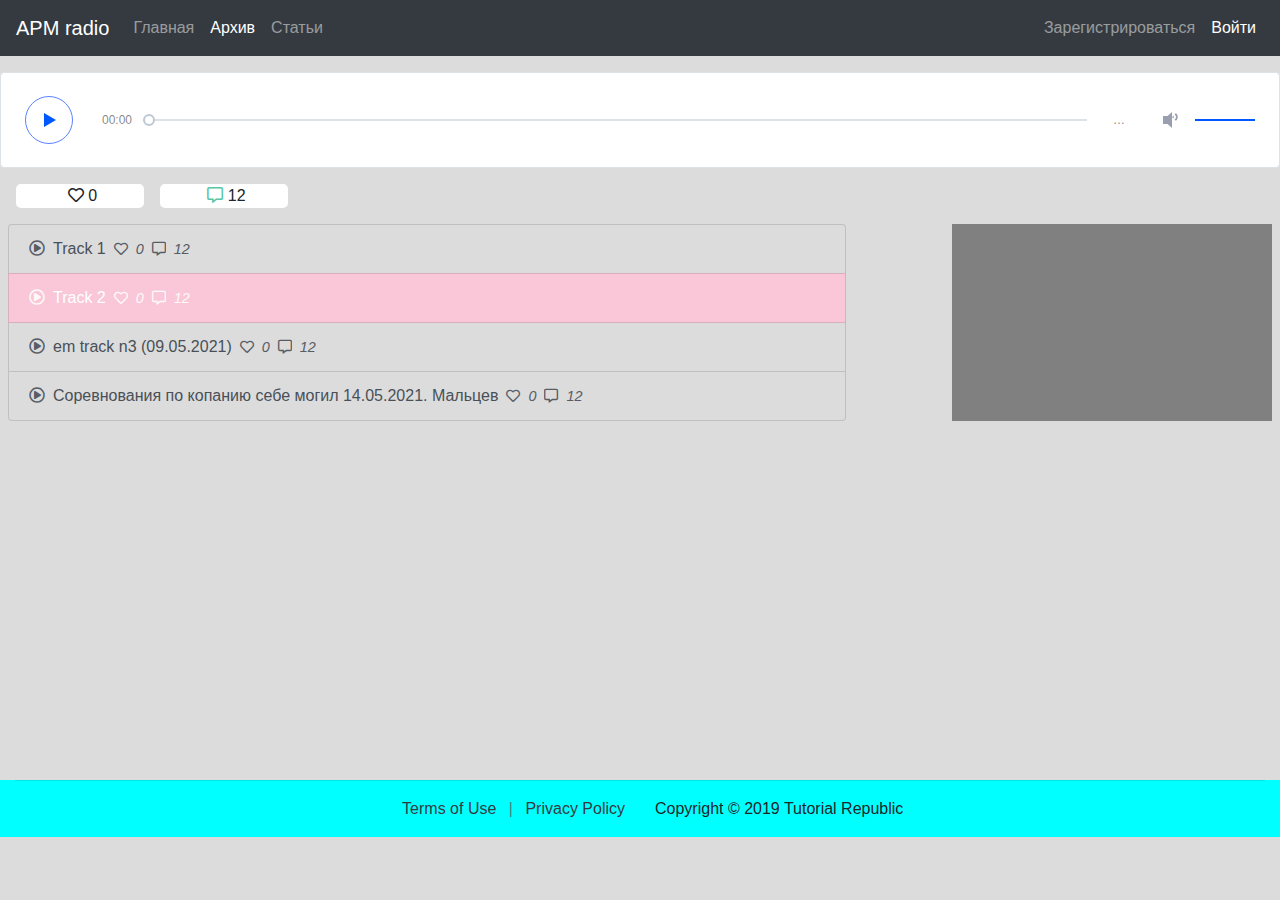
==== archive.html @ 882b4719 "add archive of streams" ====
<!DOCTYPE html>
<html lang="en" dir="ltr">
  <head>
    <meta charset="utf-8">
    <meta name="viewport" content="width=device-width, initial-scale=1, shrink-to-fit=no">
    <title>APM layout | archive</title>
    <script src="https://code.jquery.com/jquery-3.5.1.min.js"></script>
    <link rel="stylesheet" href="https://stackpath.bootstrapcdn.com/bootstrap/4.5.0/css/bootstrap.min.css">
    <link rel="stylesheet" href="css/style.css">
    <link rel="stylesheet" href="css/audio.css">
    <link rel="stylesheet" href="css/archive.css">
    <link rel="stylesheet" href="css/comments.css">
    <script src="https://cdn.jsdelivr.net/npm/popper.js@1.16.1/dist/umd/popper.min.js"></script>
    <script src="https://stackpath.bootstrapcdn.com/bootstrap/4.5.2/js/bootstrap.min.js"></script>
    <!-- Font Awesome CSS -->
    <link rel="stylesheet" href="https://use.fontawesome.com/releases/v5.15.3/css/all.css">
  </head>
  <body>
    <nav class="navbar navbar-expand-md navbar-dark bg-dark mb-0">
      <a href="#" class="navbar-brand mr-3">APM radio</a>
      <button type="button" class="navbar-toggler" data-toggle="collapse" data-target="#navbarCollapse">
        <span class="navbar-toggler-icon"></span>
      </button>
      <div class="collapse navbar-collapse" id="navbarCollapse">
        <div class="navbar-nav">
          <a href="index.html" class="nav-item nav-link active">Главная</a>
          <a href="#" class="nav-item nav-link">Архив</a>
          <a href="#" class="nav-item nav-link">Статьи</a>
        </div>
        <div class="navbar-nav ml-auto">
          <a href="#" class="nav-item nav-link">Зарегистрироваться</a>
          <a href="#" class="nav-item nav-link">Войти</a>
        </div>
      </div>
    </nav>
    <!-- radio element -->
    <audio preload="auto" controls>
			<source src="audio/kuky.mp3">
		</audio>
    <!-- radio social panel -->
    <div class="social-icons d-flex flex-row mb-3">
      <div class="ml-3 likes text-center">
        <i class="far fa-heart"></i>
        <span>0</span>
      </div>
      <div class="ml-3 comments-icon text-center">
        <i class="far fa-comment-alt"></i>
        <span>12</span>
      </div>
    </div>
		<script src="js/audioplayer.js"></script>
		<script>
			$(function() {
				$('audio').audioPlayer();
			});
		</script>
    <!-- commennts layout-->
    <div class="comments-wrapper container collapse">
      <!-- comments controls -->
      <div class="comments-ctrls">
        <span class="roll_up"> <i class="fas fa-angle-up fa-lg"></i></span>
      </div>
      <!-- input field -->
      <div class="input-group my-4">
        <textarea class="form-control" placeholder="Оставить комментарий"></textarea>
        <div class="input-group-append">
          <span class="input-group-text"><i class="fas fa-location-arrow"></i></span>
        </div>
      </div>
      <!-- comments messages -->
      <div class="comments">
        <!-- comment msg -->
        <div class="comment-msg">
          <!-- msg header -->
          <div class="comment-header d-flex flex-row">
            <a href="#">
              <div class="d-flex flex-row">
                <div class="avatar mr-2">MH</div><span class="my-auto">Michael Hartl</span>
              </div>
            </a>
            <!-- social panel -->
            <ul class="list-group list-group-horizontal social-panel ml-auto">
              <li class="list-group-item msg-likes"><i class="far fa-thumbs-up"></i><span>0</span></li>
              <li class="list-group-item msg-dislikes"><i class="fas fa-thumbs-down"></i><span>0</span></li>
              <li class="list-group-item reply"><span>Ответить</span></li>
              <li class="list-group-item ban"><i class="fas fa-ban"></i></li>
            </ul>
          </div>
          <!-- msg body -->
          <p>
            Lorem ipsum !ol dolor sit amet, consectetur adipisicing elit. Laborum nesciunt ipsum dolore
            error repellendus officiis aliquid a, vitae reprehenderit,
            accusantium vero, ad. Obcaecati numquam sapiente cupiditate.
            Praesentium eaque, quae error
          </p>
        </div>
        <!-- comment msg -->
        <div class="comment-msg">
          <!-- msg header -->
          <div class="comment-header d-flex flex-row">
            <a href="#">
              <div class="d-flex flex-row">
                <div class="avatar mr-2">MH</div><span class="my-auto">Michael Hartl</span>
              </div>
            </a>
            <!-- social panel -->
            <ul class="list-group list-group-horizontal social-panel ml-auto">
              <li class="list-group-item msg-likes"><i class="far fa-thumbs-up"></i><span>0</span></li>
              <li class="list-group-item msg-dislikes"><i class="fas fa-thumbs-down"></i><span>0</span></li>
              <li class="list-group-item reply"><span>Ответить</span></li>
              <li class="list-group-item ban"><i class="fas fa-ban"></i></li>
            </ul>
          </div>
          <!-- msg body -->
          <p>
            Lorem ipsum !ol dolor sit amet, consectetur adipisicing elit. Laborum nesciunt ipsum dolore
            error repellendus officiis aliquid a, vitae reprehenderit,
            accusantium vero, ad. Obcaecati numquam sapiente cupiditate.
            Praesentium eaque, quae error
          </p>
          <!-- comment responses -->
          <div class="comment-responses ml-2">
            <!-- comment response -->
            <div class="comment-msg">
              <!-- msg header -->
              <div class="comment-header d-flex flex-row">
                <a href="#">
                  <div class="d-flex flex-row">
                    <div class="avatar mr-2">MH</div><span class="my-auto">Michael Hartl</span>
                  </div>
                </a>
                <!-- social panel -->
                <ul class="list-group list-group-horizontal social-panel ml-auto">
                  <li class="list-group-item msg-likes"><i class="far fa-thumbs-up"></i><span>0</span></li>
                  <li class="list-group-item msg-dislikes"><i class="fas fa-thumbs-down"></i><span>0</span></li>
                  <li class="list-group-item reply"><span>Ответить</span></li>
                  <li class="list-group-item ban"><i class="fas fa-ban"></i></li>
                </ul>
              </div>
              <!-- msg body -->
              <p>
                Lorem ipsum !ol dolor sit amet, consectetur adipisicing elit. Laborum nesciunt ipsum dolore
                error repellendus  quae error
              </p>
              <!-- comment responses -->
              <div class="comment-responses ml-2">
                <!-- comment response -->
                <div class="comment-msg">
                  <!-- msg header -->
                  <div class="comment-header d-flex flex-row">
                    <a href="#">
                      <div class="d-flex flex-row">
                        <div class="avatar mr-2">MH</div><span class="my-auto">Michael Hartl</span>
                      </div>
                    </a>
                    <!-- social panel -->
                    <ul class="list-group list-group-horizontal social-panel ml-auto">
                      <li class="list-group-item msg-likes"><i class="far fa-thumbs-up"></i><span>0</span></li>
                      <li class="list-group-item msg-dislikes"><i class="fas fa-thumbs-down"></i><span>0</span></li>
                      <li class="list-group-item reply"><span>Ответить</span></li>
                      <li class="list-group-item ban"><i class="fas fa-ban"></i></li>
                    </ul>
                  </div>
                  <!-- msg body -->
                  <p>
                    Lorem ipsum !ol dolor sit amet, consectetur adipisicing elit. Laborum nesciunt ipsum dolore
                    error repellendus  quae error
                  </p>
                </div>
              </div>
            </div>
            <!-- comment response -->
            <div class="comment-msg">
              <!-- msg header -->
              <div class="comment-header d-flex flex-row">
                <a href="#">
                  <div class="d-flex flex-row">
                    <div class="avatar mr-2">MH</div><span class="my-auto">Michael Hartl</span>
                  </div>
                </a>
                <!-- social panel -->
                <ul class="list-group list-group-horizontal social-panel ml-auto">
                  <li class="list-group-item msg-likes"><i class="far fa-thumbs-up"></i><span>0</span></li>
                  <li class="list-group-item msg-dislikes"><i class="fas fa-thumbs-down"></i><span>0</span></li>
                  <li class="list-group-item reply"><span>Ответить</span></li>
                  <li class="list-group-item ban"><i class="fas fa-ban"></i></li>
                </ul>
              </div>
              <!-- msg body -->
              <p>
                Lorem ipsum !ol dolor sit amet, consectetur adipisicing elit. Laborum nesciunt ipsum dolore
                error repellendus  quae error
              </p>
            </div>
          </div>
        </div>
      </div>
      <!-- input field -->
      <div class="input-group my-4">
        <textarea class="form-control" placeholder="Оставить комментарий"></textarea>
        <div class="input-group-append">
          <span class="input-group-text"><i class="fas fa-location-arrow"></i></span>
        </div>
      </div>
    </div>
    <div class="content-wrapper" style="min-height: 60vh;">
      <div class="container-fluid">
        <div class="row">
          <!-- tracklist -->
          <div class="list-group col-lg-8 ml-2">
            <a href="audio/track-1.mp3" class="list-group-item list-group-item-action track-item" aria-current="true"><i class="far fa-play-circle"></i>Track 1<i class="far fa-heart fa-sm mx-2"></i><span>0</span><i class="far fa-comment-alt fa-sm mx-2"></i><span>12</span></a>
            <a href="audio/track-2.mp3" class="list-group-item list-group-item-action track-item active" aria-current="true"><i class="far fa-play-circle"></i>Track 2<i class="far fa-heart fa-sm mx-2"></i><span>0</span><i class="far fa-comment-alt fa-sm mx-2"></i><span>12</span></a>
            <a href="https://podcast-media.zenolive.com/media/agxzfnplbm8tc3RhdHNyFgsSCU1lZGlhSXRlbRiAgLDq1InUCwyiAQdsaWJyYXJ5.mp3" class="list-group-item list-group-item-action track-item"><i class="far fa-play-circle"></i>em track n3 (09.05.2021)<i class="far fa-heart fa-sm mx-2"></i><span>0</span><i class="far fa-comment-alt fa-sm mx-2"></i><span>12</span></a>
            <a href="#" class="list-group-item list-group-item-action track-item"><i class="far fa-play-circle"></i>Соревнования по копанию себе могил 14.05.2021. Мальцев<i class="far fa-heart fa-sm mx-2"></i><span>0</span><i class="far fa-comment-alt fa-sm mx-2"></i><span>12</span></a>
          </div>
          <!-- sidebar -->
          <div class="right-sidebar d-none d-lg-block col-lg-3 ml-auto mr-2">
          </div>
        </div>
      </div>
    </div>


    <footer>
      <div class="container-fluid">
        <hr>
        <div class="row px-1">
          <div class="col-md-6 text-md-right">
            <a href="#" class="text-dark">Terms of Use</a>
            <span class="text-muted mx-2">|</span>
            <a href="#" class="text-dark">Privacy Policy</a>
          </div>
          <div class="col-md-6">
            <p>Copyright &copy; 2019 Tutorial Republic</p>
          </div>
        </div>
      </div>
    </footer>
    <script src="js/archive_funcs.js"></script>
    <script src="js/comments_funcs.js"></script>
  </body>
</html>
---- css/style.css ----
* {
  margin:0;
  padding:0;
}
.no-hover {
  pointer-events: none;
}
body {
  background-color: #dcdcdd;
}
footer {
  min-height: 40px;
  background: aqua;
}

/* radio element */
.radio-container {
  position: relative;
  width: 100%;
  padding-top: 15%;
  max-width: 760px;

}
.radio-container .inner {
  position: absolute;
  top: 0;
  left: 0;
  right: 0;
  bottom: 0;
  max-height: 120px;
  outline: 1px solid grey;
}
.radio-logo {
  float: left;
  width: 25%;
  background-color: floralwhite;
  /* text formating */
  word-wrap: break-word;
}
.radio-body {
  float: left;
  background-color: gainsboro;
  width: 75%;
}
.play-pause i {
  font-size: 4rem;
  margin-top: 30px;
}
/* page content */

/* chat sidebar */
.chat-sidebar {
  height: calc(100vh - 150px);
  background-color: pink;
  border: 1px solid grey;
  box-sizing: border-box;
}
/* carousel and sidebars */
.carousel_and_sidebars div {
  height: 50vh;
}
.carousel {
  background: linear-gradient(to bottom right, #0d0220, #200253);
}
.carousel-item .img-vertical, .carousel img {
  height: 50vh;
  object-fit: contain;
}
.carousel-item .img-horizontal {
  height: 50vh;
  width: auto;
  object-fit: contain;
}
/* left sidebar */
div.left-sidebar, div.right-sidebar {
  display: none;
  background-color: grey;
  padding: 15px 5px 15px 15px;
}
div.left-sidebar h6, div.right-sidebar h6 {
  font-weight: bold;
}
/* news and sidebars */
.news-column .img-vertical {
  object-fit: contain;
  width: 100%;
  max-height: 40vh;
}
---- css/audio.css ----
.audioplayer {
    display: flex;
    flex-direction: row;
    box-sizing: border-box;
    margin: 1em 0;
    padding: 0 24px;
    width: 100%;
    height: 96px;
    align-items: center;
    border: 1px solid #DDE2E6;
    border-radius: 4px;
    background: #fff;
}

.audioplayer-playpause {
    display: flex;
    justify-content: center;
    align-items: center;
    width: 48px;
    height: 48px;
    border-radius: 50%;
    cursor: pointer;
    transition: all .2s ease-in-out;
}

.audioplayer:not(.audioplayer-playing) .audioplayer-playpause {
    background: rgba(91, 130, 255, 0);
    border: 1px solid #5B82FF;
}

.audioplayer:not(.audioplayer-playing) .audioplayer-playpause:hover {
    background: rgba(91, 130, 255, 0.1);
}

.audioplayer-playing .audioplayer-playpause {
    background: rgba(253, 79, 26, 0);
    border: 1px solid #FD4F1A;
}

.audioplayer-playing .audioplayer-playpause:hover {
    background: rgba(235, 79, 26, 0.1);
}

.audioplayer:not(.audioplayer-playing) .audioplayer-playpause a {
    content: '';
    justify-content: center;
    width: 0;
    height: 0;
    margin-left: 2px;
    border-top: 7px solid transparent;
    border-right: none;
    border-bottom: 7px solid transparent;
    border-left: 12px solid #0059FF;
}

.audioplayer-playing .audioplayer-playpause a {
    content: '';
    display: flex;
    justify-content: space-between;
    width: 12px;
    height: 14px;
}

.audioplayer-playing .audioplayer-playpause a::before, .audioplayer-playing .audioplayer-playpause a::after {
    content: '';
    width: 4px;
    height: 14px;
    background-color: #FD4F1A;
}

.audioplayer-time {
    display: flex;
    width: 40px;
    justify-content:center;
    font-size: 12px;
    color: rgba(51, 51 ,51, .6)
}

.audioplayer-time-current {
    margin-left: 24px;
}

.audioplayer-time-duration {
    margin-right: 24px;
}

.audioplayer-bar {
    position: relative;
    display: flex;
    margin: 0 12px;
    height: 12px;
    flex-basis: 0;
    flex-grow: 1;
    cursor: pointer;
}

.audioplayer-bar::before {
    content: '';
    position: absolute;
    top: 5px;
    width: 100%;
    height: 2px;
    background-color: #DDE2E6;
}

.audioplayer-bar > div {
    position: absolute;
    left: 0;
    top: 5px;
}
.audioplayer-bar-loaded {
    z-index: 1;
    height: 2px;
    background: #BEC8D2;
}

.audioplayer-bar-played {
    flex-direction: row-reverse;
    z-index: 2;
    height: 2px;
    background: -webkit-linear-gradient(left,#0059FF,#09B1FA);
}

.audioplayer-bar-played::after {
    display: flex;
    position: absolute;
    content: '';
    box-sizing: border-box;
    top: -5px;
    right: -1px;
    margin-right: -5px;
    width: 12px;
    height: 12px;
    background-color: #fff;
    border-radius: 6px;
}

.audioplayer:not(.audioplayer-playing) .audioplayer-bar-played::after {
    border: 2px solid #BEC8D2;
}

.audioplayer-playing .audioplayer-bar-played::after {
    border: 2px solid #0059FF;

}

.audioplayer-volume {
    display: flex;
    align-items: center;
}

.audioplayer-volume-button {
    display: flex;
    align-items: center;
    width: 24px;
    height: 24px;
    cursor: pointer;
}

.audioplayer-volume-button a {
    display: flex;
    width: 6px;
    height: 8px;
    background-color: #9A9FB0;
    position: relative;
}

.audioplayer-volume-button a:before, .audioplayer-volume-button a:after {
    content: '';
    position: absolute;
}

.audioplayer-volume-button a:before {
    width: 0;
    height: 0;
    border-top: 8px solid transparent;
    border-right: 9px solid #9A9FB0;
    border-bottom: 8px solid transparent;
    border-left: none;
    top: -4px;
}

.audioplayer:not(.audioplayer-mute) .audioplayer-volume-button a:after {
    left: 10px;
    top: -2px;
    width: 6px;
    height: 6px;
    border: 6px double #9A9FB0;
    border-width: 6px 6px 0 0;
    border-radius: 0 12px 0 0;
    transform: rotate(45deg);
}

.audioplayer-mute .audioplayer-volume-button a {
    background-color: #FD4F1A;
}

.audioplayer-mute .audioplayer-volume-button a:before {
    border-right: 9px solid #FD4F1A;
}

.audioplayer-volume-adjust {
    display: flex;
    align-items: center;
    margin-left: 8px;
}

.audioplayer-volume-adjust > div {
    position: relative;
    display: flex;
    width: 60px;
    height: 2px;
    cursor: pointer;
    background-color: #BEC8D2;
}

.audioplayer-volume-adjust div div {
    position: absolute;
    top: 0;
    left: 0;
    height: 2px;
    background-color: #0059FF;
}

/* responsive | you can change the max-width value to match your theme */

@media screen and (max-width: 679px) {
    .audioplayer-volume-adjust {
        display: none;
    }
}
---- css/archive.css ----
/* tracklist */
.list-group-item {
  background: #dcdcdd;
}
.list-group-item:hover {
  background: #b9b9c1;
}
.list-group-item.active {
  background: #f9c7d8;
  border-color: rgba(0,0,0,.125);
}
.list-group-item i {
  margin-right: 0.5rem;
  opacity: 0.9;
}
/* social panel */
a.track-item span:nth-child(n+2) {
  font-size: 0.9rem;
  font-style: oblique;
  opacity: 0.9;
}
---- css/comments.css ----
/* social panel */
.likes, .comments-icon {
  width: 10%;
  border-radius: 5px;
  background-color: white;
  padding-left: 5px;
}
.likes i, .comments-icon i {
  cursor: pointer;
}
.comments-icon i {
  color: #58c7a6;
}
.likes i:hover {
  opacity: 0.7;
}
.comments-icon i:hover {
  text-shadow: 1px 1px 10px #2fa1e6;;
}
.comments-wrapper {
  min-height: 50vh;
  background: white;
  margin-bottom: 1rem;
  padding-top: 1rem;
  padding-bottom: 1rem;
}
.comments-ctrls i {
  float: right;
  color: #58c7a6;
  cursor: pointer;
}
.comments-ctrls i:hover {
  text-shadow: 1px 1px 10px #2fa1e6;
}
/* comments inputs */
.input-group-text i {
  transform: rotate(43deg);
}
.input-group-text:hover {
  color: #ffc0cb;
}

/* comments messages */

/* message header */

.avatar {
  height: 6vw;
  width: 6vw;
  min-width: 28px;
  min-height: 28px;
  max-height: 58px;
  max-width: 58px;
  border-radius: 50%;
  background-color: pink;
  display: flex;
  align-items: center;
  justify-content: center;
  font-weight: bold;
  color: white;
  overflow: hidden;
}
/* social panel */
.comment-header .list-group-item {
  padding: 5px 5px 0;
  margin-top: 5px;
  margin-bottom: 5px;
  border-color: transparent;
  cursor: pointer;
  opacity: 0.7;
}
.comments-wrapper a {
  text-decoration: none;
  color: black;
  pointer-events: none;
}
.comments-wrapper li {
  background: transparent;
  color: black;
}
.comment-responses {
  border-left: 1px solid grey;
  padding: 0 10px;
}
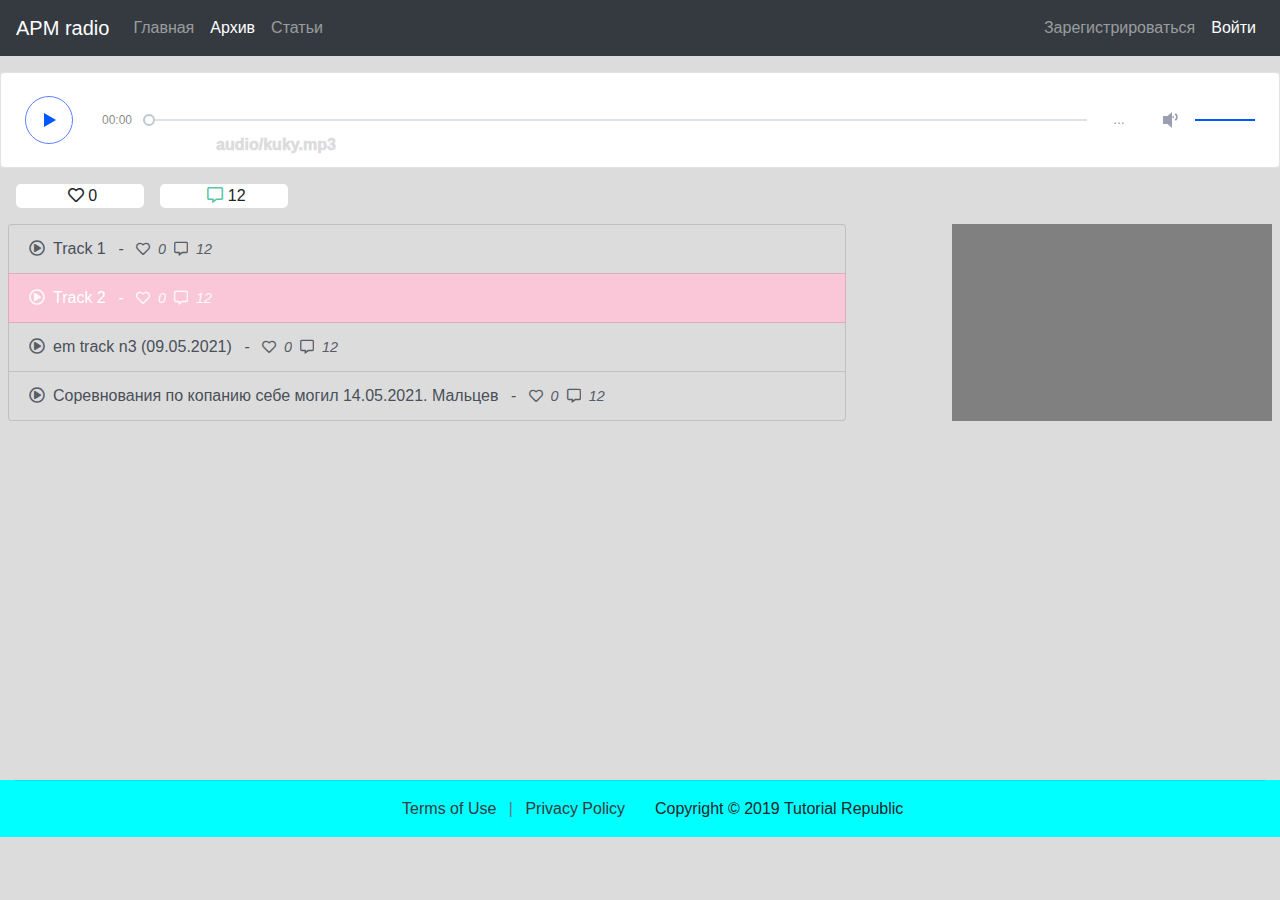
==== commit 3492a2bc: "add display of track title on the player" ====
--- a/archive.html
+++ b/archive.html
@@ -37,6 +37,12 @@
     <audio preload="auto" controls>
 			<source src="audio/kuky.mp3">
 		</audio>
+    <!-- track title -->
+    <div class="container-fluid">
+      <div class="track-title ml-3">
+      <span>Herer goes the track title</span>
+      </div>
+    </div>
     <!-- radio social panel -->
     <div class="social-icons d-flex flex-row mb-3">
       <div class="ml-3 likes text-center">
@@ -203,15 +209,16 @@
         </div>
       </div>
     </div>
+    <!-- tracklist layout -->
     <div class="content-wrapper" style="min-height: 60vh;">
       <div class="container-fluid">
         <div class="row">
           <!-- tracklist -->
           <div class="list-group col-lg-8 ml-2">
-            <a href="audio/track-1.mp3" class="list-group-item list-group-item-action track-item" aria-current="true"><i class="far fa-play-circle"></i>Track 1<i class="far fa-heart fa-sm mx-2"></i><span>0</span><i class="far fa-comment-alt fa-sm mx-2"></i><span>12</span></a>
-            <a href="audio/track-2.mp3" class="list-group-item list-group-item-action track-item active" aria-current="true"><i class="far fa-play-circle"></i>Track 2<i class="far fa-heart fa-sm mx-2"></i><span>0</span><i class="far fa-comment-alt fa-sm mx-2"></i><span>12</span></a>
-            <a href="https://podcast-media.zenolive.com/media/agxzfnplbm8tc3RhdHNyFgsSCU1lZGlhSXRlbRiAgLDq1InUCwyiAQdsaWJyYXJ5.mp3" class="list-group-item list-group-item-action track-item"><i class="far fa-play-circle"></i>em track n3 (09.05.2021)<i class="far fa-heart fa-sm mx-2"></i><span>0</span><i class="far fa-comment-alt fa-sm mx-2"></i><span>12</span></a>
-            <a href="#" class="list-group-item list-group-item-action track-item"><i class="far fa-play-circle"></i>Соревнования по копанию себе могил 14.05.2021. Мальцев<i class="far fa-heart fa-sm mx-2"></i><span>0</span><i class="far fa-comment-alt fa-sm mx-2"></i><span>12</span></a>
+            <a href="audio/track-1.mp3" class="list-group-item list-group-item-action track-item" aria-current="true"><i class="far fa-play-circle"></i>Track 1 <em class="ml-2"> - </em><i class="far fa-heart fa-sm mx-2"></i><span>0</span><i class="far fa-comment-alt fa-sm mx-2"></i><span>12</span></a>
+            <a href="audio/track-2.mp3" class="list-group-item list-group-item-action track-item active" aria-current="true"><i class="far fa-play-circle"></i>Track 2<em class="ml-2"> - </em><i class="far fa-heart fa-sm mx-2"></i><span>0</span><i class="far fa-comment-alt fa-sm mx-2"></i><span>12</span></a>
+            <a href="https://podcast-media.zenolive.com/media/agxzfnplbm8tc3RhdHNyFgsSCU1lZGlhSXRlbRiAgLDq1InUCwyiAQdsaWJyYXJ5.mp3" class="list-group-item list-group-item-action track-item"><i class="far fa-play-circle"></i>em track n3 (09.05.2021)<em class="ml-2"> - </em><i class="far fa-heart fa-sm mx-2"></i><span>0</span><i class="far fa-comment-alt fa-sm mx-2"></i><span>12</span></a>
+            <a href="#" class="list-group-item list-group-item-action track-item"><i class="far fa-play-circle"></i>Соревнования по копанию себе могил 14.05.2021. Мальцев<em class="ml-2"> - </em><i class="far fa-heart fa-sm mx-2"></i><span>0</span><i class="far fa-comment-alt fa-sm mx-2"></i><span>12</span></a>
           </div>
           <!-- sidebar -->
           <div class="right-sidebar d-none d-lg-block col-lg-3 ml-auto mr-2">
--- a/css/archive.css
+++ b/css/archive.css
@@ -19,3 +19,16 @@
   font-style: oblique;
   opacity: 0.9;
 }
+/* track title */
+.track-title {
+  display: ;
+  position: relative;
+}
+.track-title span {
+  font-weight: 1000;
+  color: #dcdcdd;
+  display: inline-block;
+  position: absolute;
+  bottom: 3vh;
+  left: 15%;
+}
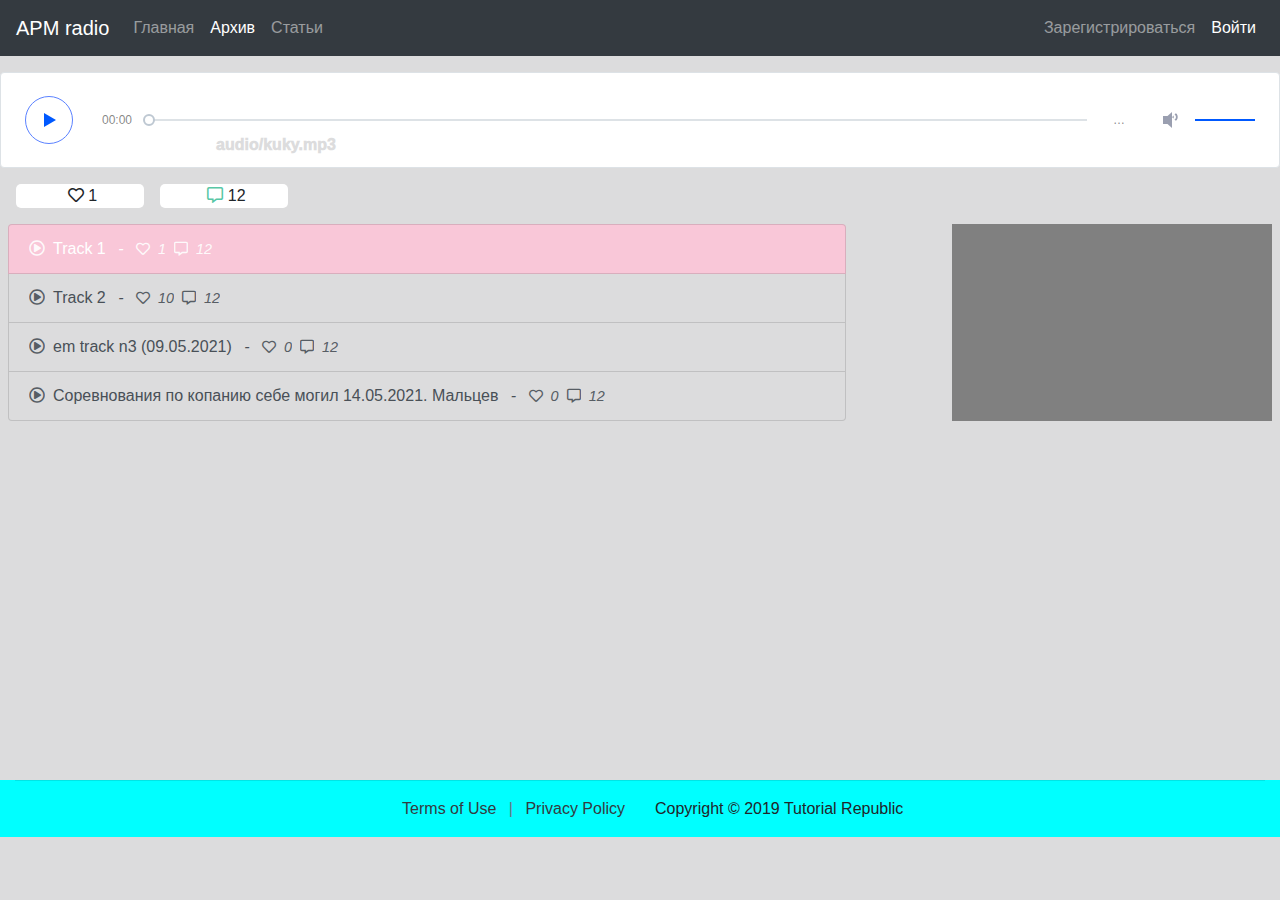
==== commit 5023435d: "add function of adding number of likes and comments below player" ====
--- a/archive.html
+++ b/archive.html
@@ -14,6 +14,8 @@
     <script src="https://stackpath.bootstrapcdn.com/bootstrap/4.5.2/js/bootstrap.min.js"></script>
     <!-- Font Awesome CSS -->
     <link rel="stylesheet" href="https://use.fontawesome.com/releases/v5.15.3/css/all.css">
+    <!-- scrolling engine -->
+    <script src="js/jquery.nicescroll.min.js"></script>
   </head>
   <body>
     <nav class="navbar navbar-expand-md navbar-dark bg-dark mb-0">
@@ -215,8 +217,8 @@
         <div class="row">
           <!-- tracklist -->
           <div class="list-group col-lg-8 ml-2">
-            <a href="audio/track-1.mp3" class="list-group-item list-group-item-action track-item" aria-current="true"><i class="far fa-play-circle"></i>Track 1 <em class="ml-2"> - </em><i class="far fa-heart fa-sm mx-2"></i><span>0</span><i class="far fa-comment-alt fa-sm mx-2"></i><span>12</span></a>
-            <a href="audio/track-2.mp3" class="list-group-item list-group-item-action track-item active" aria-current="true"><i class="far fa-play-circle"></i>Track 2<em class="ml-2"> - </em><i class="far fa-heart fa-sm mx-2"></i><span>0</span><i class="far fa-comment-alt fa-sm mx-2"></i><span>12</span></a>
+            <a href="audio/track-1.mp3" class="list-group-item list-group-item-action track-item active" aria-current="true"><i class="far fa-play-circle"></i>Track 1 <em class="ml-2"> - </em><i class="far fa-heart fa-sm mx-2"></i><span>1</span><i class="far fa-comment-alt fa-sm mx-2"></i><span>12</span></a>
+            <a href="audio/track-2.mp3" class="list-group-item list-group-item-action track-item" aria-current="true"><i class="far fa-play-circle"></i>Track 2<em class="ml-2"> - </em><i class="far fa-heart fa-sm mx-2"></i><span>10</span><i class="far fa-comment-alt fa-sm mx-2"></i><span>12</span></a>
             <a href="https://podcast-media.zenolive.com/media/agxzfnplbm8tc3RhdHNyFgsSCU1lZGlhSXRlbRiAgLDq1InUCwyiAQdsaWJyYXJ5.mp3" class="list-group-item list-group-item-action track-item"><i class="far fa-play-circle"></i>em track n3 (09.05.2021)<em class="ml-2"> - </em><i class="far fa-heart fa-sm mx-2"></i><span>0</span><i class="far fa-comment-alt fa-sm mx-2"></i><span>12</span></a>
             <a href="#" class="list-group-item list-group-item-action track-item"><i class="far fa-play-circle"></i>Соревнования по копанию себе могил 14.05.2021. Мальцев<em class="ml-2"> - </em><i class="far fa-heart fa-sm mx-2"></i><span>0</span><i class="far fa-comment-alt fa-sm mx-2"></i><span>12</span></a>
           </div>
--- a/css/comments.css
+++ b/css/comments.css
@@ -18,11 +18,12 @@
   text-shadow: 1px 1px 10px #2fa1e6;;
 }
 .comments-wrapper {
-  min-height: 50vh;
+  max-height: 90vh;
   background: white;
   margin-bottom: 1rem;
   padding-top: 1rem;
   padding-bottom: 1rem;
+  overflow: hidden;
 }
 .comments-ctrls i {
   float: right;
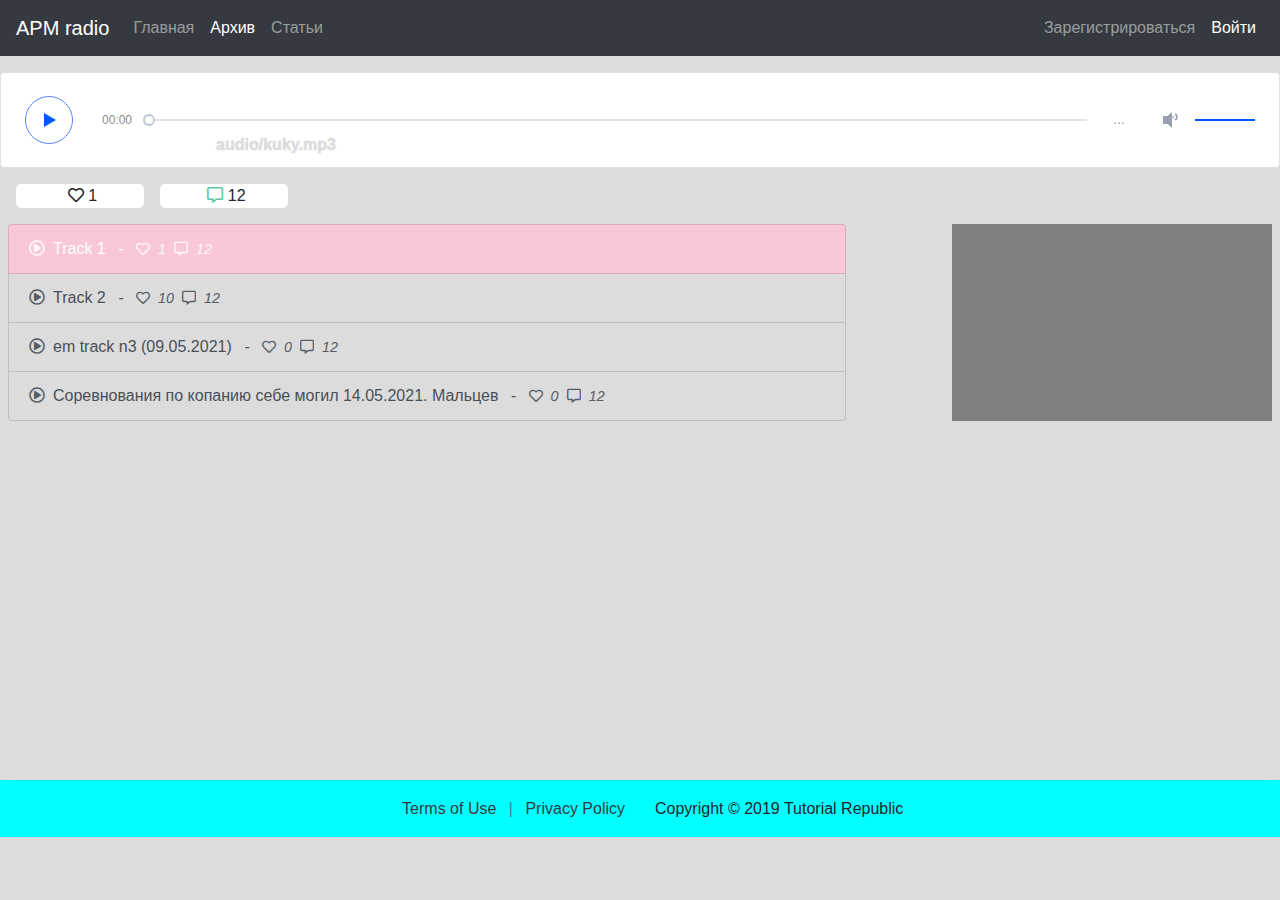
==== commit 1bd24c84: "add function to reply on comments" ====
--- a/archive.html
+++ b/archive.html
@@ -68,13 +68,6 @@
       <div class="comments-ctrls">
         <span class="roll_up"> <i class="fas fa-angle-up fa-lg"></i></span>
       </div>
-      <!-- input field -->
-      <div class="input-group my-4">
-        <textarea class="form-control" placeholder="Оставить комментарий"></textarea>
-        <div class="input-group-append">
-          <span class="input-group-text"><i class="fas fa-location-arrow"></i></span>
-        </div>
-      </div>
       <!-- comments messages -->
       <div class="comments">
         <!-- comment msg -->
@@ -216,7 +209,7 @@
       <div class="container-fluid">
         <div class="row">
           <!-- tracklist -->
-          <div class="list-group col-lg-8 ml-2">
+          <div class="list-group tracklist col-lg-8 ml-2">
             <a href="audio/track-1.mp3" class="list-group-item list-group-item-action track-item active" aria-current="true"><i class="far fa-play-circle"></i>Track 1 <em class="ml-2"> - </em><i class="far fa-heart fa-sm mx-2"></i><span>1</span><i class="far fa-comment-alt fa-sm mx-2"></i><span>12</span></a>
             <a href="audio/track-2.mp3" class="list-group-item list-group-item-action track-item" aria-current="true"><i class="far fa-play-circle"></i>Track 2<em class="ml-2"> - </em><i class="far fa-heart fa-sm mx-2"></i><span>10</span><i class="far fa-comment-alt fa-sm mx-2"></i><span>12</span></a>
             <a href="https://podcast-media.zenolive.com/media/agxzfnplbm8tc3RhdHNyFgsSCU1lZGlhSXRlbRiAgLDq1InUCwyiAQdsaWJyYXJ5.mp3" class="list-group-item list-group-item-action track-item"><i class="far fa-play-circle"></i>em track n3 (09.05.2021)<em class="ml-2"> - </em><i class="far fa-heart fa-sm mx-2"></i><span>0</span><i class="far fa-comment-alt fa-sm mx-2"></i><span>12</span></a>
--- a/css/comments.css
+++ b/css/comments.css
@@ -44,7 +44,9 @@
 /* comments messages */
 
 /* message header */
-
+.comment-msg {
+  position: relative;
+}
 .avatar {
   height: 6vw;
   width: 6vw;
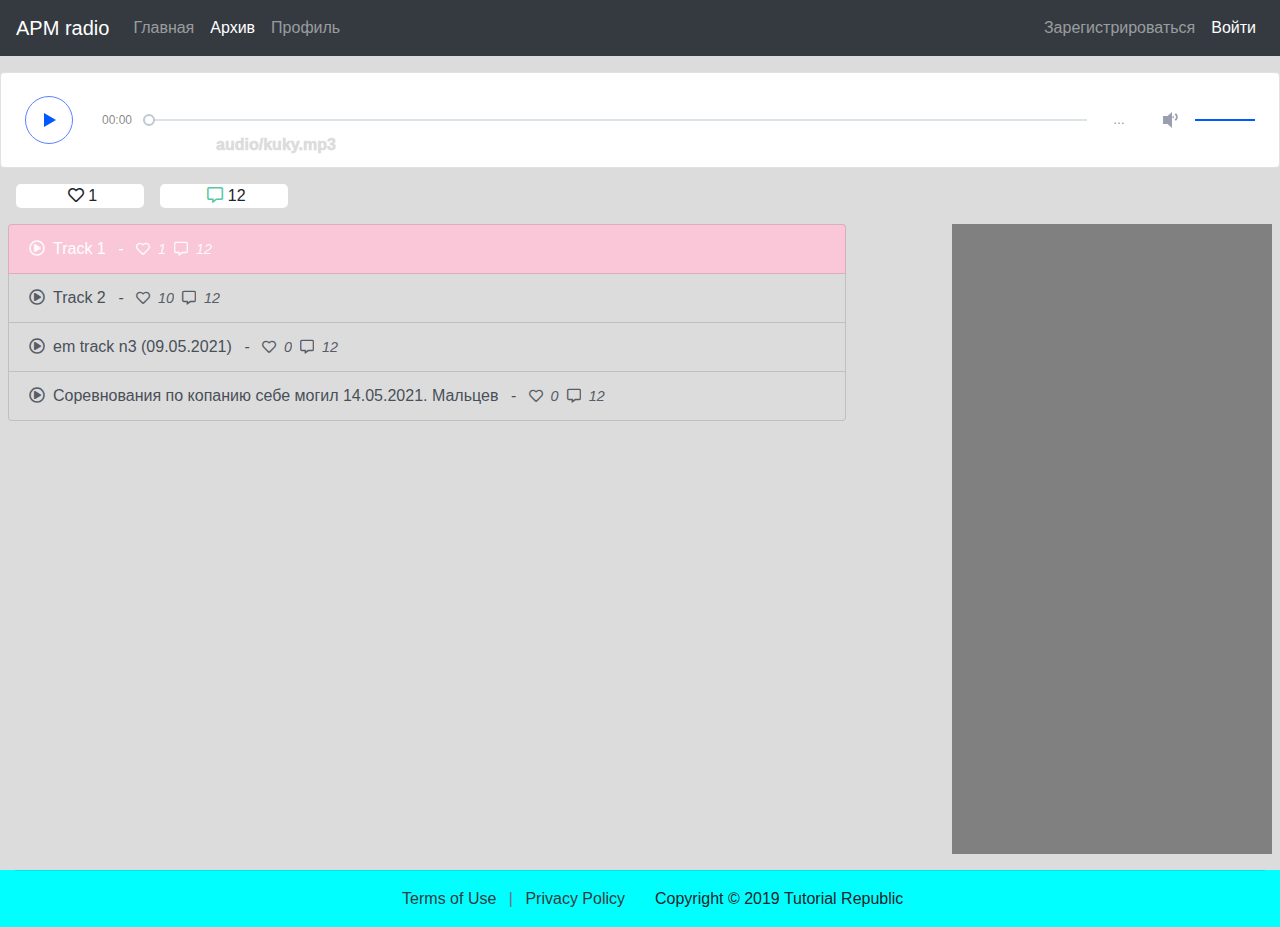
==== commit a1556221: "finish news-article layout" ====
--- a/archive.html
+++ b/archive.html
@@ -27,7 +27,7 @@
         <div class="navbar-nav">
           <a href="index.html" class="nav-item nav-link active">Главная</a>
           <a href="#" class="nav-item nav-link">Архив</a>
-          <a href="#" class="nav-item nav-link">Статьи</a>
+          <a href="#" class="nav-item nav-link">Профиль</a>
         </div>
         <div class="navbar-nav ml-auto">
           <a href="#" class="nav-item nav-link">Зарегистрироваться</a>
@@ -68,6 +68,7 @@
       <div class="comments-ctrls">
         <span class="roll_up"> <i class="fas fa-angle-up fa-lg"></i></span>
       </div>
+      <h4>Комментарии:</h4>
       <!-- comments messages -->
       <div class="comments">
         <!-- comment msg -->
--- a/css/style.css
+++ b/css/style.css
@@ -12,7 +12,9 @@
   min-height: 40px;
   background: aqua;
 }
-
+.content-wrapper {
+  min-height: calc(100vh - 100px);
+}
 /* radio element */
 .radio-container {
   position: relative;
@@ -76,12 +78,14 @@
   display: none;
   background-color: grey;
   padding: 15px 5px 15px 15px;
+  min-height: 70vh;
 }
 div.left-sidebar h6, div.right-sidebar h6 {
   font-weight: bold;
 }
 /* news and sidebars */
-.news-column .img-vertical {
+/* .news-column .img-vertical { */
+.img-vertical {
   object-fit: contain;
   width: 100%;
   max-height: 40vh;
--- a/css/comments.css
+++ b/css/comments.css
@@ -32,6 +32,10 @@
 }
 .comments-ctrls i:hover {
   text-shadow: 1px 1px 10px #2fa1e6;
+}
+.list-group-item i {
+  margin-right: 0.5rem;
+  opacity: 0.9;
 }
 /* comments inputs */
 .input-group-text i {
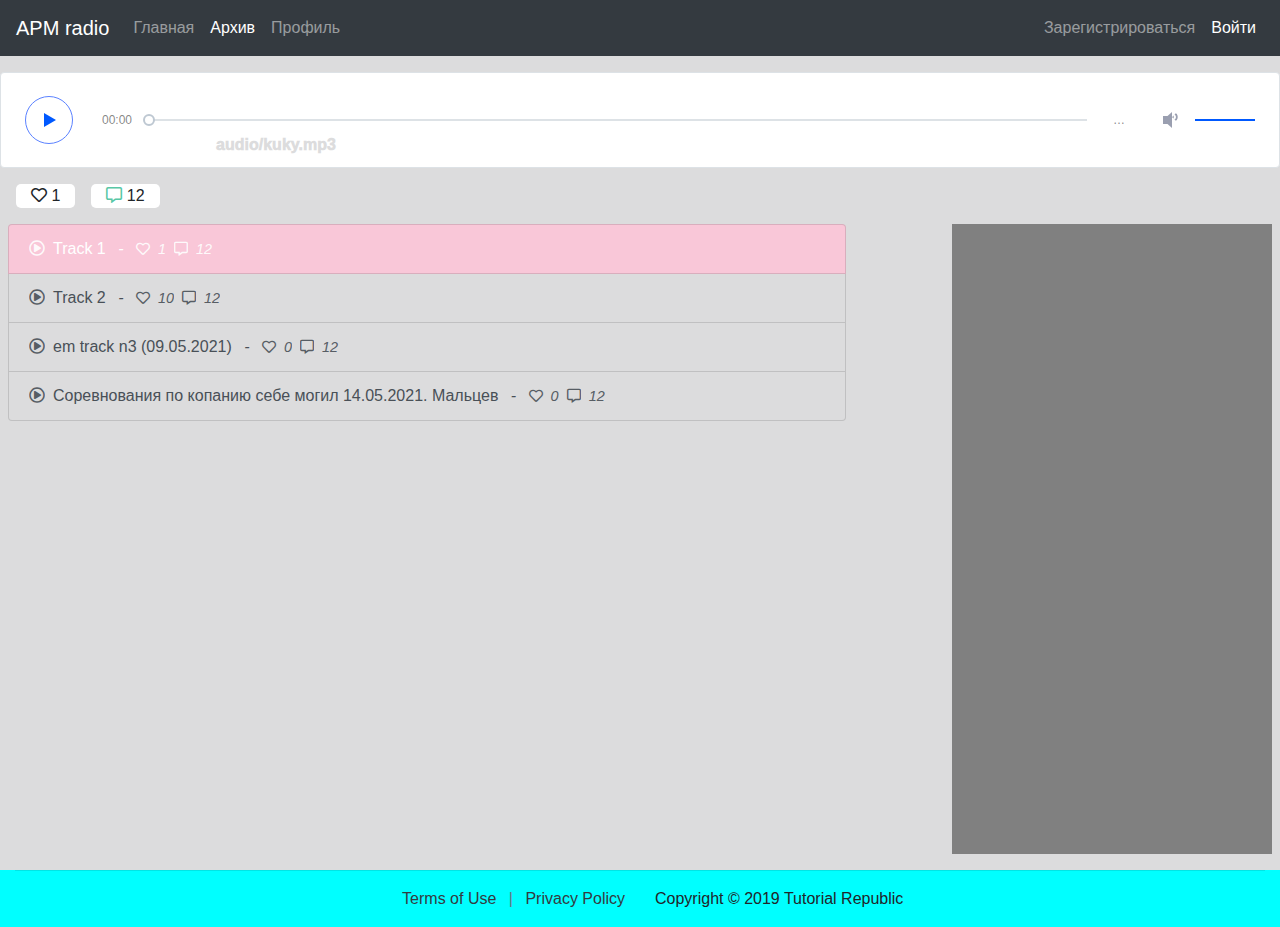
==== commit b049b21f: "add layout for profile page" ====
--- a/archive.html
+++ b/archive.html
@@ -27,7 +27,7 @@
         <div class="navbar-nav">
           <a href="index.html" class="nav-item nav-link active">Главная</a>
           <a href="#" class="nav-item nav-link">Архив</a>
-          <a href="#" class="nav-item nav-link">Профиль</a>
+          <a href="profile.html" class="nav-item nav-link">Профиль</a>
         </div>
         <div class="navbar-nav ml-auto">
           <a href="#" class="nav-item nav-link">Зарегистрироваться</a>
@@ -42,7 +42,7 @@
     <!-- track title -->
     <div class="container-fluid">
       <div class="track-title ml-3">
-      <span>Herer goes the track title</span>
+      <span></span>
       </div>
     </div>
     <!-- radio social panel -->
--- a/css/comments.css
+++ b/css/comments.css
@@ -1,9 +1,8 @@
 /* social panel */
 .likes, .comments-icon {
-  width: 10%;
   border-radius: 5px;
   background-color: white;
-  padding-left: 5px;
+  padding: 0 15px;
 }
 .likes i, .comments-icon i {
   cursor: pointer;
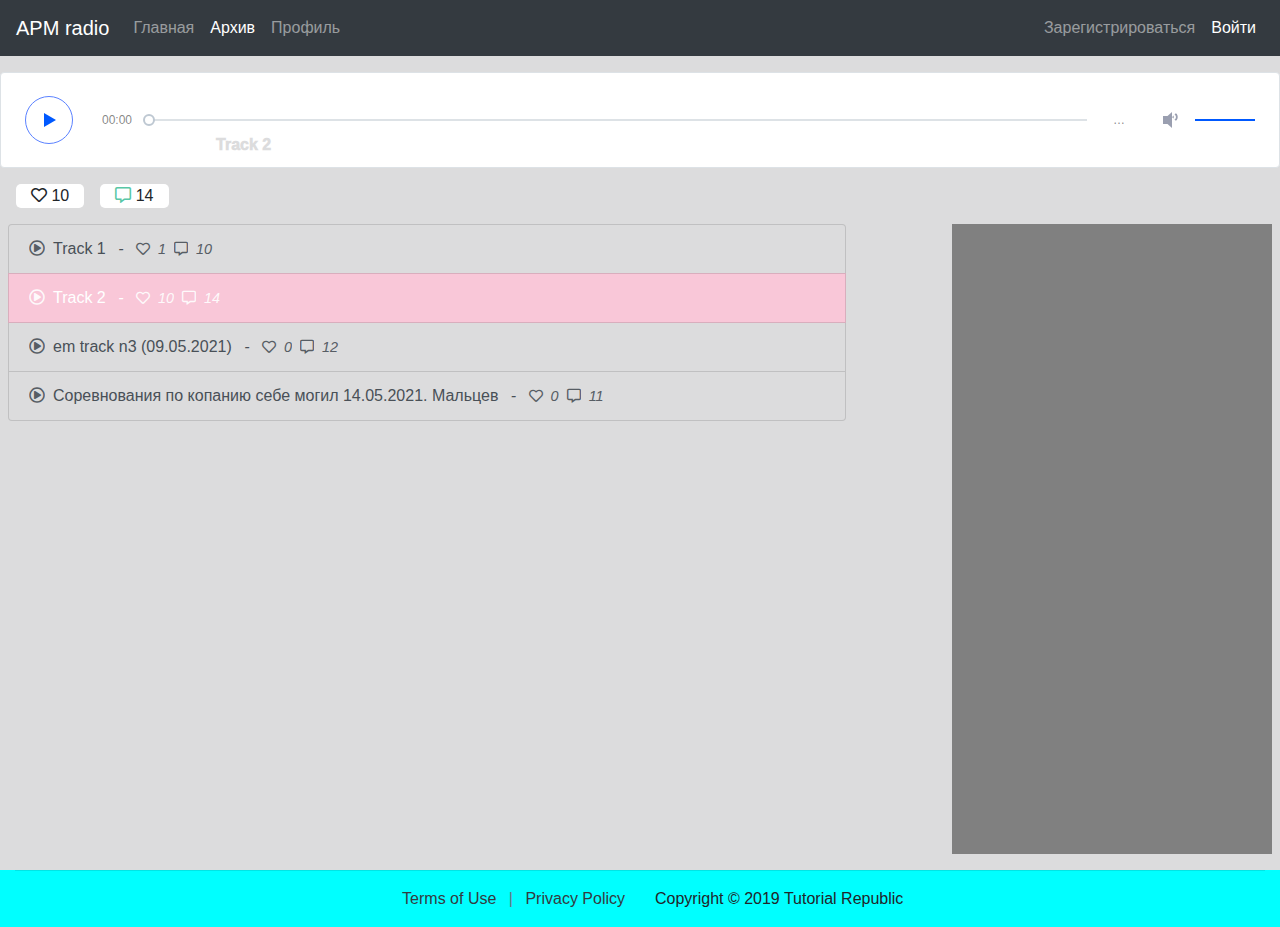
==== commit 571e1974: "add some improvements in archive functions" ====
--- a/archive.html
+++ b/archive.html
@@ -36,24 +36,24 @@
       </div>
     </nav>
     <!-- radio element -->
-    <audio preload="auto" controls>
+    <audio preload="auto" class="d-none" controls>
 			<source src="audio/kuky.mp3">
 		</audio>
     <!-- track title -->
     <div class="container-fluid">
       <div class="track-title ml-3">
-      <span></span>
+      <span><!-- active track title --></span>
       </div>
     </div>
     <!-- radio social panel -->
     <div class="social-icons d-flex flex-row mb-3">
       <div class="ml-3 likes text-center">
         <i class="far fa-heart"></i>
-        <span>0</span>
+        <span><!-- n of likes --></span>
       </div>
       <div class="ml-3 comments-icon text-center">
         <i class="far fa-comment-alt"></i>
-        <span>12</span>
+        <span><!--n of comments --></span>
       </div>
     </div>
 		<script src="js/audioplayer.js"></script>
@@ -90,7 +90,7 @@
           </div>
           <!-- msg body -->
           <p>
-            Lorem ipsum !ol dolor sit amet, consectetur adipisicing elit. Laborum nesciunt ipsum dolore
+            A Lorem ipsum !ol dolor sit amet, consectetur adipisicing elit. Laborum nesciunt ipsum dolore
             error repellendus officiis aliquid a, vitae reprehenderit,
             accusantium vero, ad. Obcaecati numquam sapiente cupiditate.
             Praesentium eaque, quae error
@@ -102,7 +102,7 @@
           <div class="comment-header d-flex flex-row">
             <a href="#">
               <div class="d-flex flex-row">
-                <div class="avatar mr-2">MH</div><span class="my-auto">Michael Hartl</span>
+                <div class="avatar mr-2">MH</div><span class="my-auto">Bob Marley</span>
               </div>
             </a>
             <!-- social panel -->
@@ -115,7 +115,7 @@
           </div>
           <!-- msg body -->
           <p>
-            Lorem ipsum !ol dolor sit amet, consectetur adipisicing elit. Laborum nesciunt ipsum dolore
+            B Lorem ipsum !ol dolor sit amet, consectetur adipisicing elit. Laborum nesciunt ipsum dolore
             error repellendus officiis aliquid a, vitae reprehenderit,
             accusantium vero, ad. Obcaecati numquam sapiente cupiditate.
             Praesentium eaque, quae error
@@ -128,7 +128,7 @@
               <div class="comment-header d-flex flex-row">
                 <a href="#">
                   <div class="d-flex flex-row">
-                    <div class="avatar mr-2">MH</div><span class="my-auto">Michael Hartl</span>
+                    <div class="avatar mr-2">MH</div><span class="my-auto">Bob Dylan</span>
                   </div>
                 </a>
                 <!-- social panel -->
@@ -141,7 +141,7 @@
               </div>
               <!-- msg body -->
               <p>
-                Lorem ipsum !ol dolor sit amet, consectetur adipisicing elit. Laborum nesciunt ipsum dolore
+              C  Lorem ipsum !ol dolor sit amet, consectetur adipisicing elit. Laborum nesciunt ipsum dolore
                 error repellendus  quae error
               </p>
               <!-- comment responses -->
@@ -165,7 +165,7 @@
                   </div>
                   <!-- msg body -->
                   <p>
-                    Lorem ipsum !ol dolor sit amet, consectetur adipisicing elit. Laborum nesciunt ipsum dolore
+                    D  Lorem ipsum !ol dolor sit amet, consectetur adipisicing elit. Laborum nesciunt ipsum dolore
                     error repellendus  quae error
                   </p>
                 </div>
@@ -177,7 +177,7 @@
               <div class="comment-header d-flex flex-row">
                 <a href="#">
                   <div class="d-flex flex-row">
-                    <div class="avatar mr-2">MH</div><span class="my-auto">Michael Hartl</span>
+                    <div class="avatar mr-2">MH</div><span class="my-auto">Thom York</span>
                   </div>
                 </a>
                 <!-- social panel -->
@@ -190,7 +190,7 @@
               </div>
               <!-- msg body -->
               <p>
-                Lorem ipsum !ol dolor sit amet, consectetur adipisicing elit. Laborum nesciunt ipsum dolore
+                F Lorem ipsum !ol dolor sit amet, consectetur adipisicing elit. Laborum nesciunt ipsum dolore
                 error repellendus  quae error
               </p>
             </div>
@@ -198,7 +198,7 @@
         </div>
       </div>
       <!-- input field -->
-      <div class="input-group my-4">
+      <div class="input-group my-4 commentInput">
         <textarea class="form-control" placeholder="Оставить комментарий"></textarea>
         <div class="input-group-append">
           <span class="input-group-text"><i class="fas fa-location-arrow"></i></span>
@@ -211,10 +211,10 @@
         <div class="row">
           <!-- tracklist -->
           <div class="list-group tracklist col-lg-8 ml-2">
-            <a href="audio/track-1.mp3" class="list-group-item list-group-item-action track-item active" aria-current="true"><i class="far fa-play-circle"></i>Track 1 <em class="ml-2"> - </em><i class="far fa-heart fa-sm mx-2"></i><span>1</span><i class="far fa-comment-alt fa-sm mx-2"></i><span>12</span></a>
-            <a href="audio/track-2.mp3" class="list-group-item list-group-item-action track-item" aria-current="true"><i class="far fa-play-circle"></i>Track 2<em class="ml-2"> - </em><i class="far fa-heart fa-sm mx-2"></i><span>10</span><i class="far fa-comment-alt fa-sm mx-2"></i><span>12</span></a>
+            <a href="audio/track-1.mp3" class="list-group-item list-group-item-action track-item" aria-current="true"><i class="far fa-play-circle"></i>Track 1 <em class="ml-2"> - </em><i class="far fa-heart fa-sm mx-2"></i><span>1</span><i class="far fa-comment-alt fa-sm mx-2"></i><span>10</span></a>
+            <a href="audio/track-2.mp3" class="list-group-item list-group-item-action track-item active" aria-current="true"><i class="far fa-play-circle"></i>Track 2<em class="ml-2"> - </em><i class="far fa-heart fa-sm mx-2"></i><span>10</span><i class="far fa-comment-alt fa-sm mx-2"></i><span>14</span></a>
             <a href="https://podcast-media.zenolive.com/media/agxzfnplbm8tc3RhdHNyFgsSCU1lZGlhSXRlbRiAgLDq1InUCwyiAQdsaWJyYXJ5.mp3" class="list-group-item list-group-item-action track-item"><i class="far fa-play-circle"></i>em track n3 (09.05.2021)<em class="ml-2"> - </em><i class="far fa-heart fa-sm mx-2"></i><span>0</span><i class="far fa-comment-alt fa-sm mx-2"></i><span>12</span></a>
-            <a href="#" class="list-group-item list-group-item-action track-item"><i class="far fa-play-circle"></i>Соревнования по копанию себе могил 14.05.2021. Мальцев<em class="ml-2"> - </em><i class="far fa-heart fa-sm mx-2"></i><span>0</span><i class="far fa-comment-alt fa-sm mx-2"></i><span>12</span></a>
+            <a href="#" class="list-group-item list-group-item-action track-item"><i class="far fa-play-circle"></i>Соревнования по копанию себе могил 14.05.2021. Мальцев<em class="ml-2"> - </em><i class="far fa-heart fa-sm mx-2"></i><span>0</span><i class="far fa-comment-alt fa-sm mx-2"></i><span>11</span></a>
           </div>
           <!-- sidebar -->
           <div class="right-sidebar d-none d-lg-block col-lg-3 ml-auto mr-2">
--- a/css/style.css
+++ b/css/style.css
@@ -14,39 +14,6 @@
 }
 .content-wrapper {
   min-height: calc(100vh - 100px);
-}
-/* radio element */
-.radio-container {
-  position: relative;
-  width: 100%;
-  padding-top: 15%;
-  max-width: 760px;
-
-}
-.radio-container .inner {
-  position: absolute;
-  top: 0;
-  left: 0;
-  right: 0;
-  bottom: 0;
-  max-height: 120px;
-  outline: 1px solid grey;
-}
-.radio-logo {
-  float: left;
-  width: 25%;
-  background-color: floralwhite;
-  /* text formating */
-  word-wrap: break-word;
-}
-.radio-body {
-  float: left;
-  background-color: gainsboro;
-  width: 75%;
-}
-.play-pause i {
-  font-size: 4rem;
-  margin-top: 30px;
 }
 /* page content */
 
@@ -84,7 +51,6 @@
   font-weight: bold;
 }
 /* news and sidebars */
-/* .news-column .img-vertical { */
 .img-vertical {
   object-fit: contain;
   width: 100%;
--- a/css/archive.css
+++ b/css/archive.css
@@ -1,4 +1,4 @@
-/* tracklist */
+/* tracklist  */
 .list-group-item {
   background: #dcdcdd;
 }
